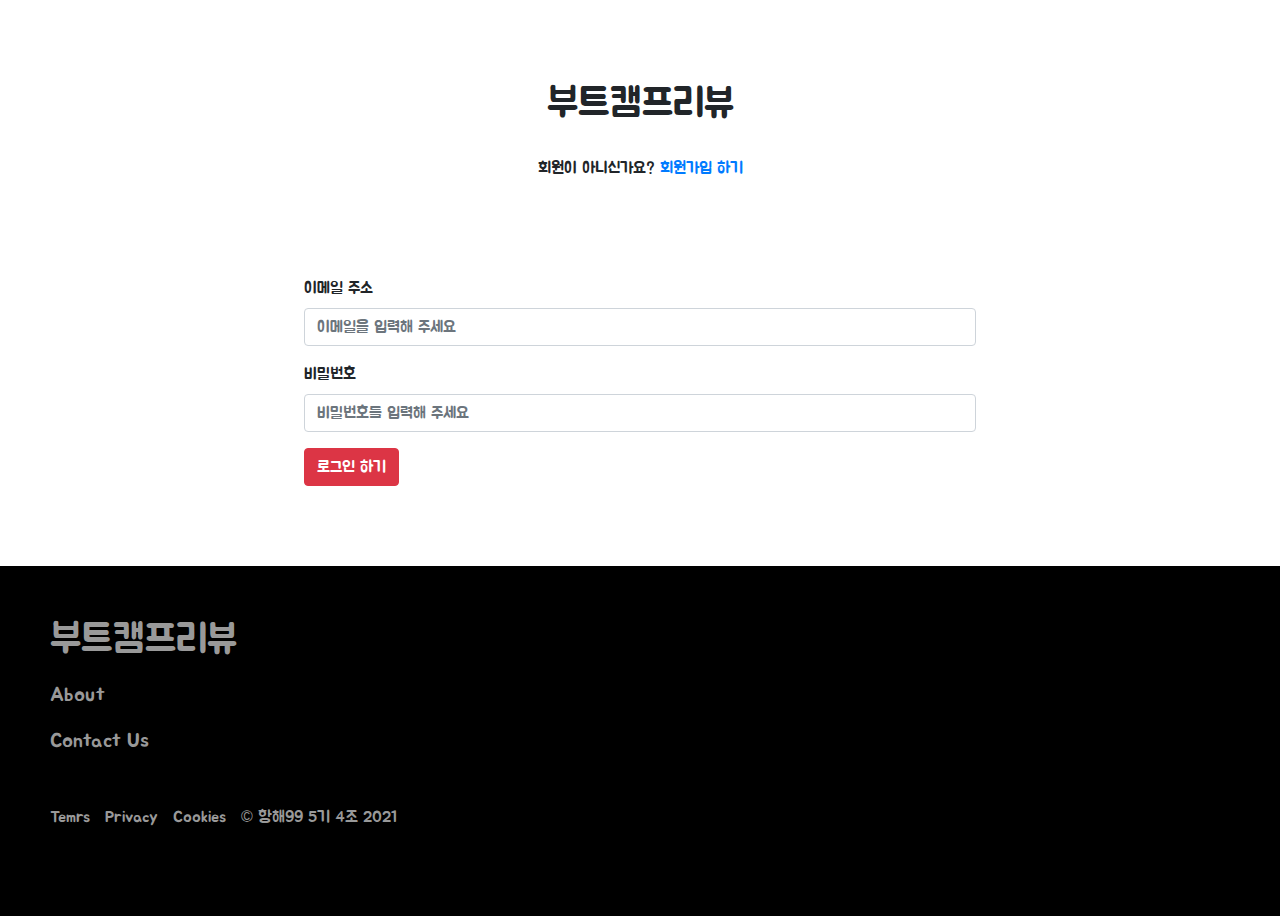
==== templates/login.html @ 6070ff9e "Add files via upload" ====
<!DOCTYPE html>
<html lang="en">
<head>
    <meta charset="UTF-8">
    <!-- Bootstrap CSS -->
    <link rel="stylesheet" href="https://maxcdn.bootstrapcdn.com/bootstrap/4.0.0/css/bootstrap.min.css"
        integrity="sha384-Gn5384xqQ1aoWXA+058RXPxPg6fy4IWvTNh0E263XmFcJlSAwiGgFAW/dAiS6JXm" crossorigin="anonymous">
    <!-- Optional JavaScript -->
    <!-- jQuery first, then Popper.js, then Bootstrap JS -->
    <script src="https://ajax.googleapis.com/ajax/libs/jquery/3.5.1/jquery.min.js"></script>
    <script src="https://cdnjs.cloudflare.com/ajax/libs/popper.js/1.12.9/umd/popper.min.js"
        integrity="sha384-ApNbgh9B+Y1QKtv3Rn7W3mgPxhU9K/ScQsAP7hUibX39j7fakFPskvXusvfa0b4Q"
        crossorigin="anonymous"></script>
    <script src="https://maxcdn.bootstrapcdn.com/bootstrap/4.0.0/js/bootstrap.min.js"
        integrity="sha384-JZR6Spejh4U02d8jOt6vLEHfe/JQGiRRSQQxSfFWpi1MquVdAyjUar5+76PVCmYl"
        crossorigin="anonymous"></script>
    <!--    font Awesome-->
    <link rel="stylesheet" href="https://use.fontawesome.com/releases/v5.15.4/css/all.css" integrity="sha384-DyZ88mC6Up2uqS4h/KRgHuoeGwBcD4Ng9SiP4dIRy0EXTlnuz47vAwmeGwVChigm" crossorigin="anonymous">
    <!--    style-->
    <style>
      * {
        font-family: "Cute Font", cursive;
        font-family: "Gaegu", cursive;
        font-family: "Gamja Flower", cursive;
        font-family: "Jua", sans-serif;
      }

      header {
          text-align: center;
          padding-top: 80px;
      }

      header p {
          padding-top: 20px;
      }

      article {
        width: 100%;
        height: 400px;
      }

      .login-box {
        width: 65%;
        margin: auto;
        padding: 80px;
      }

      .to-register {
        display: inline-block;
        text-align: center;
      }


.jumbotron {
  height: 350px;
  background-color: black;
  padding: 50px;
  color: #999;
  margin-bottom: 0;
}
.footer_span {
  margin-right: 10px;
}
    </style>
    <!--    font-->
    <link rel="preconnect" href="https://fonts.googleapis.com">
    <link rel="preconnect" href="https://fonts.gstatic.com" crossorigin>
    <link href="https://fonts.googleapis.com/css2?family=Cute+Font&family=Gaegu&family=Gamja+Flower&family=Jua&display=swap" rel="stylesheet">
    <!-- mypage.js -->
    <script src="../static/mypage.js"></script>
    <title>Bootcamp Review</title>
</head>
  <body>
    <div class="wrap">
        <header>
            <div class="logo">
              <h1>
                  <i class="fas fa-laptop-code fa-x"></i>
                  부트캠프리뷰
              </h1>
          </div>
            <p>회원이 아니신가요? <a href="register" class="register-link">회원가입 하기</a></p>
        </header>
        <section>
          <form class="login-box">
            <div class="form-group">
              <label for="exampleInputEmail1">이메일 주소</label>
              <input
                type="email"
                class="form-control"
                id="exampleInputEmail1"
                aria-describedby="emailHelp"
                placeholder="이메일을 입력해 주세요"
              />
            </div>
            <div class="form-group">
              <label for="exampleInputPassword1">비밀번호</label>
              <input
                type="password"
                class="form-control"
                id="exampleInputPassword1"
                placeholder="비밀번호를 입력해 주세요"
              />
            </div>
            <button type="submit" class="btn btn-danger">로그인 하기</button>
          </form>
        </section>
          <footer>
        <!-- 하단 점보트론 -->
        <div class="jumbotron jumbotron-fluid">
            <div class="logo mb-3">
                <h1>
                    <i class="fas fa-laptop-code fa-x"></i>
                    부트캠프리뷰
                </h1>
            </div>
            <p class="lead">About</p>
            <p class="lead">Contact Us</p>
            <hr class="my-4">
            <span class="footer_span">Temrs</span>
            <span class="footer_span">Privacy</span>
            <span class="footer_span">Cookies</span>
            <span class="footer_span">&copy; 항해99 5기 4조 2021</span>
        </div>
    </footer>
    </div>
  </body>
</html>
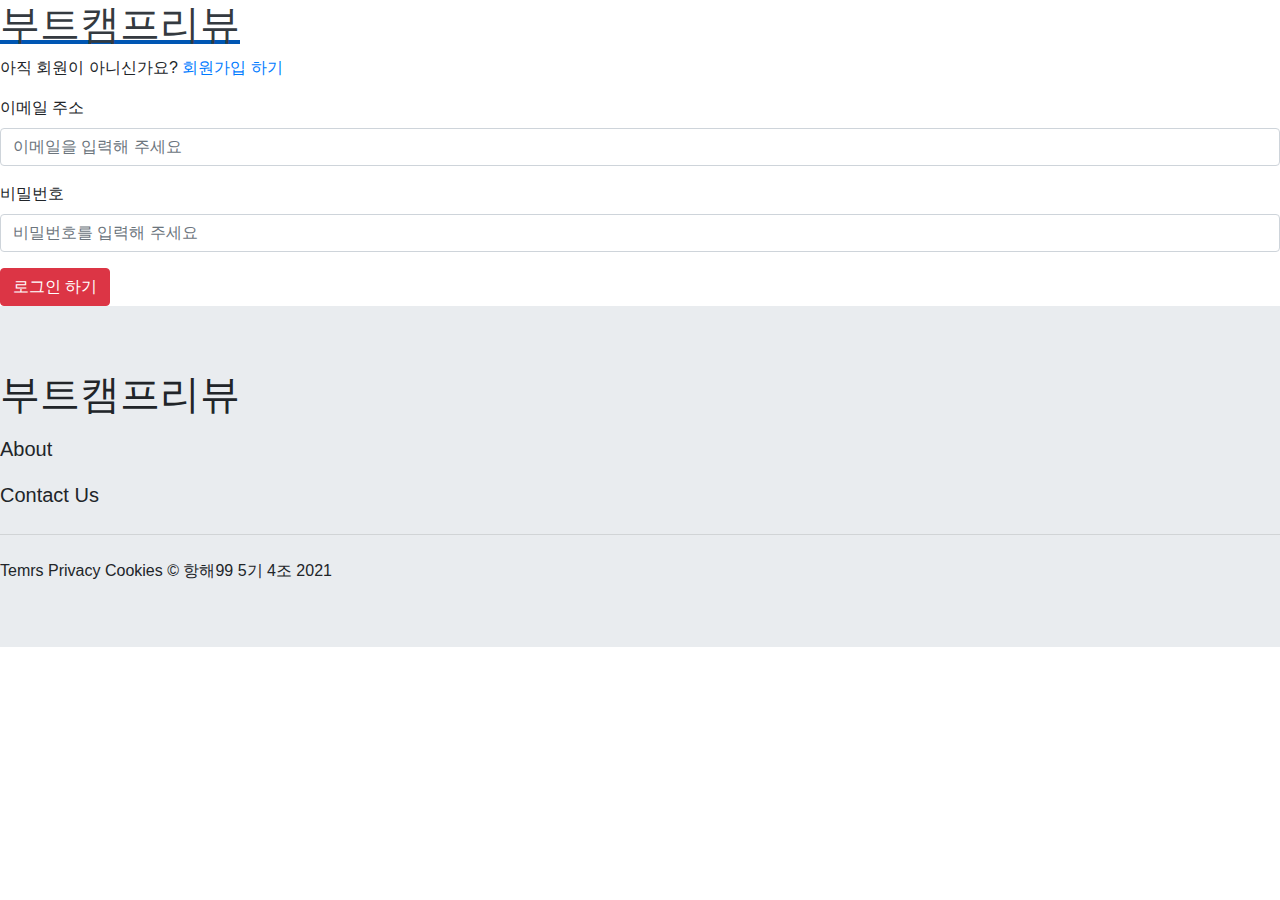
==== commit aaecd2fd: "Add files via upload" ====
--- a/templates/login.html
+++ b/templates/login.html
@@ -4,108 +4,69 @@
     <meta charset="UTF-8">
     <!-- Bootstrap CSS -->
     <link rel="stylesheet" href="https://maxcdn.bootstrapcdn.com/bootstrap/4.0.0/css/bootstrap.min.css"
-        integrity="sha384-Gn5384xqQ1aoWXA+058RXPxPg6fy4IWvTNh0E263XmFcJlSAwiGgFAW/dAiS6JXm" crossorigin="anonymous">
+          integrity="sha384-Gn5384xqQ1aoWXA+058RXPxPg6fy4IWvTNh0E263XmFcJlSAwiGgFAW/dAiS6JXm" crossorigin="anonymous">
     <!-- Optional JavaScript -->
     <!-- jQuery first, then Popper.js, then Bootstrap JS -->
     <script src="https://ajax.googleapis.com/ajax/libs/jquery/3.5.1/jquery.min.js"></script>
     <script src="https://cdnjs.cloudflare.com/ajax/libs/popper.js/1.12.9/umd/popper.min.js"
-        integrity="sha384-ApNbgh9B+Y1QKtv3Rn7W3mgPxhU9K/ScQsAP7hUibX39j7fakFPskvXusvfa0b4Q"
-        crossorigin="anonymous"></script>
+            integrity="sha384-ApNbgh9B+Y1QKtv3Rn7W3mgPxhU9K/ScQsAP7hUibX39j7fakFPskvXusvfa0b4Q"
+            crossorigin="anonymous"></script>
     <script src="https://maxcdn.bootstrapcdn.com/bootstrap/4.0.0/js/bootstrap.min.js"
-        integrity="sha384-JZR6Spejh4U02d8jOt6vLEHfe/JQGiRRSQQxSfFWpi1MquVdAyjUar5+76PVCmYl"
-        crossorigin="anonymous"></script>
+            integrity="sha384-JZR6Spejh4U02d8jOt6vLEHfe/JQGiRRSQQxSfFWpi1MquVdAyjUar5+76PVCmYl"
+            crossorigin="anonymous"></script>
     <!--    font Awesome-->
-    <link rel="stylesheet" href="https://use.fontawesome.com/releases/v5.15.4/css/all.css" integrity="sha384-DyZ88mC6Up2uqS4h/KRgHuoeGwBcD4Ng9SiP4dIRy0EXTlnuz47vAwmeGwVChigm" crossorigin="anonymous">
+    <link rel="stylesheet" href="https://use.fontawesome.com/releases/v5.15.4/css/all.css"
+          integrity="sha384-DyZ88mC6Up2uqS4h/KRgHuoeGwBcD4Ng9SiP4dIRy0EXTlnuz47vAwmeGwVChigm" crossorigin="anonymous">
     <!--    style-->
-    <style>
-      * {
-        font-family: "Cute Font", cursive;
-        font-family: "Gaegu", cursive;
-        font-family: "Gamja Flower", cursive;
-        font-family: "Jua", sans-serif;
-      }
-
-      header {
-          text-align: center;
-          padding-top: 80px;
-      }
-
-      header p {
-          padding-top: 20px;
-      }
-
-      article {
-        width: 100%;
-        height: 400px;
-      }
-
-      .login-box {
-        width: 65%;
-        margin: auto;
-        padding: 80px;
-      }
-
-      .to-register {
-        display: inline-block;
-        text-align: center;
-      }
-
-
-.jumbotron {
-  height: 350px;
-  background-color: black;
-  padding: 50px;
-  color: #999;
-  margin-bottom: 0;
-}
-.footer_span {
-  margin-right: 10px;
-}
-    </style>
+    <link rel="stylesheet" href="static/css/style.css">
     <!--    font-->
     <link rel="preconnect" href="https://fonts.googleapis.com">
     <link rel="preconnect" href="https://fonts.gstatic.com" crossorigin>
-    <link href="https://fonts.googleapis.com/css2?family=Cute+Font&family=Gaegu&family=Gamja+Flower&family=Jua&display=swap" rel="stylesheet">
-    <!-- mypage.js -->
-    <script src="../static/mypage.js"></script>
+    <link href="https://fonts.googleapis.com/css2?family=Cute+Font&family=Gaegu&family=Gamja+Flower&family=Jua&display=swap"
+          rel="stylesheet">
+
+    <!--    login.js-->
+    <script src="static/js/login.js"></script>
     <title>Bootcamp Review</title>
 </head>
-  <body>
-    <div class="wrap">
-        <header>
-            <div class="logo">
-              <h1>
-                  <i class="fas fa-laptop-code fa-x"></i>
-                  부트캠프리뷰
-              </h1>
-          </div>
-            <p>회원이 아니신가요? <a href="register" class="register-link">회원가입 하기</a></p>
-        </header>
-        <section>
-          <form class="login-box">
+<body>
+<div class="wrap">
+    <div class="login_header">
+        <div class="logo">
+            <a href="/" class="login_logo">
+                <h1 class="text-dark">
+                    <i class="fas fa-laptop-code fa-x"></i>
+                    부트캠프리뷰
+                </h1>
+            </a>
+        </div>
+        <p>아직 회원이 아니신가요? <a href="register" class="register_link">회원가입 하기</a></p>
+    </div>
+    <section>
+        <form class="login_box">
             <div class="form-group">
-              <label for="exampleInputEmail1">이메일 주소</label>
-              <input
-                type="email"
-                class="form-control"
-                id="exampleInputEmail1"
-                aria-describedby="emailHelp"
-                placeholder="이메일을 입력해 주세요"
-              />
+                <label for="login_email">이메일 주소</label>
+                <input
+                        type="email"
+                        class="form-control"
+                        id="login_email"
+                        aria-describedby="emailHelp"
+                        placeholder="이메일을 입력해 주세요"
+                />
             </div>
             <div class="form-group">
-              <label for="exampleInputPassword1">비밀번호</label>
-              <input
-                type="password"
-                class="form-control"
-                id="exampleInputPassword1"
-                placeholder="비밀번호를 입력해 주세요"
-              />
+                <label for="login_password">비밀번호</label>
+                <input
+                        type="password"
+                        class="form-control"
+                        id="login_password"
+                        placeholder="비밀번호를 입력해 주세요"
+                />
             </div>
-            <button type="submit" class="btn btn-danger">로그인 하기</button>
-          </form>
-        </section>
-          <footer>
+            <button onclick="checkUsers()" type="button" class="btn btn-danger login_btn">로그인 하기</button>
+        </form>
+    </section>
+    <footer>
         <!-- 하단 점보트론 -->
         <div class="jumbotron jumbotron-fluid">
             <div class="logo mb-3">
@@ -123,6 +84,6 @@
             <span class="footer_span">&copy; 항해99 5기 4조 2021</span>
         </div>
     </footer>
-    </div>
-  </body>
+</div>
+</body>
 </html>
